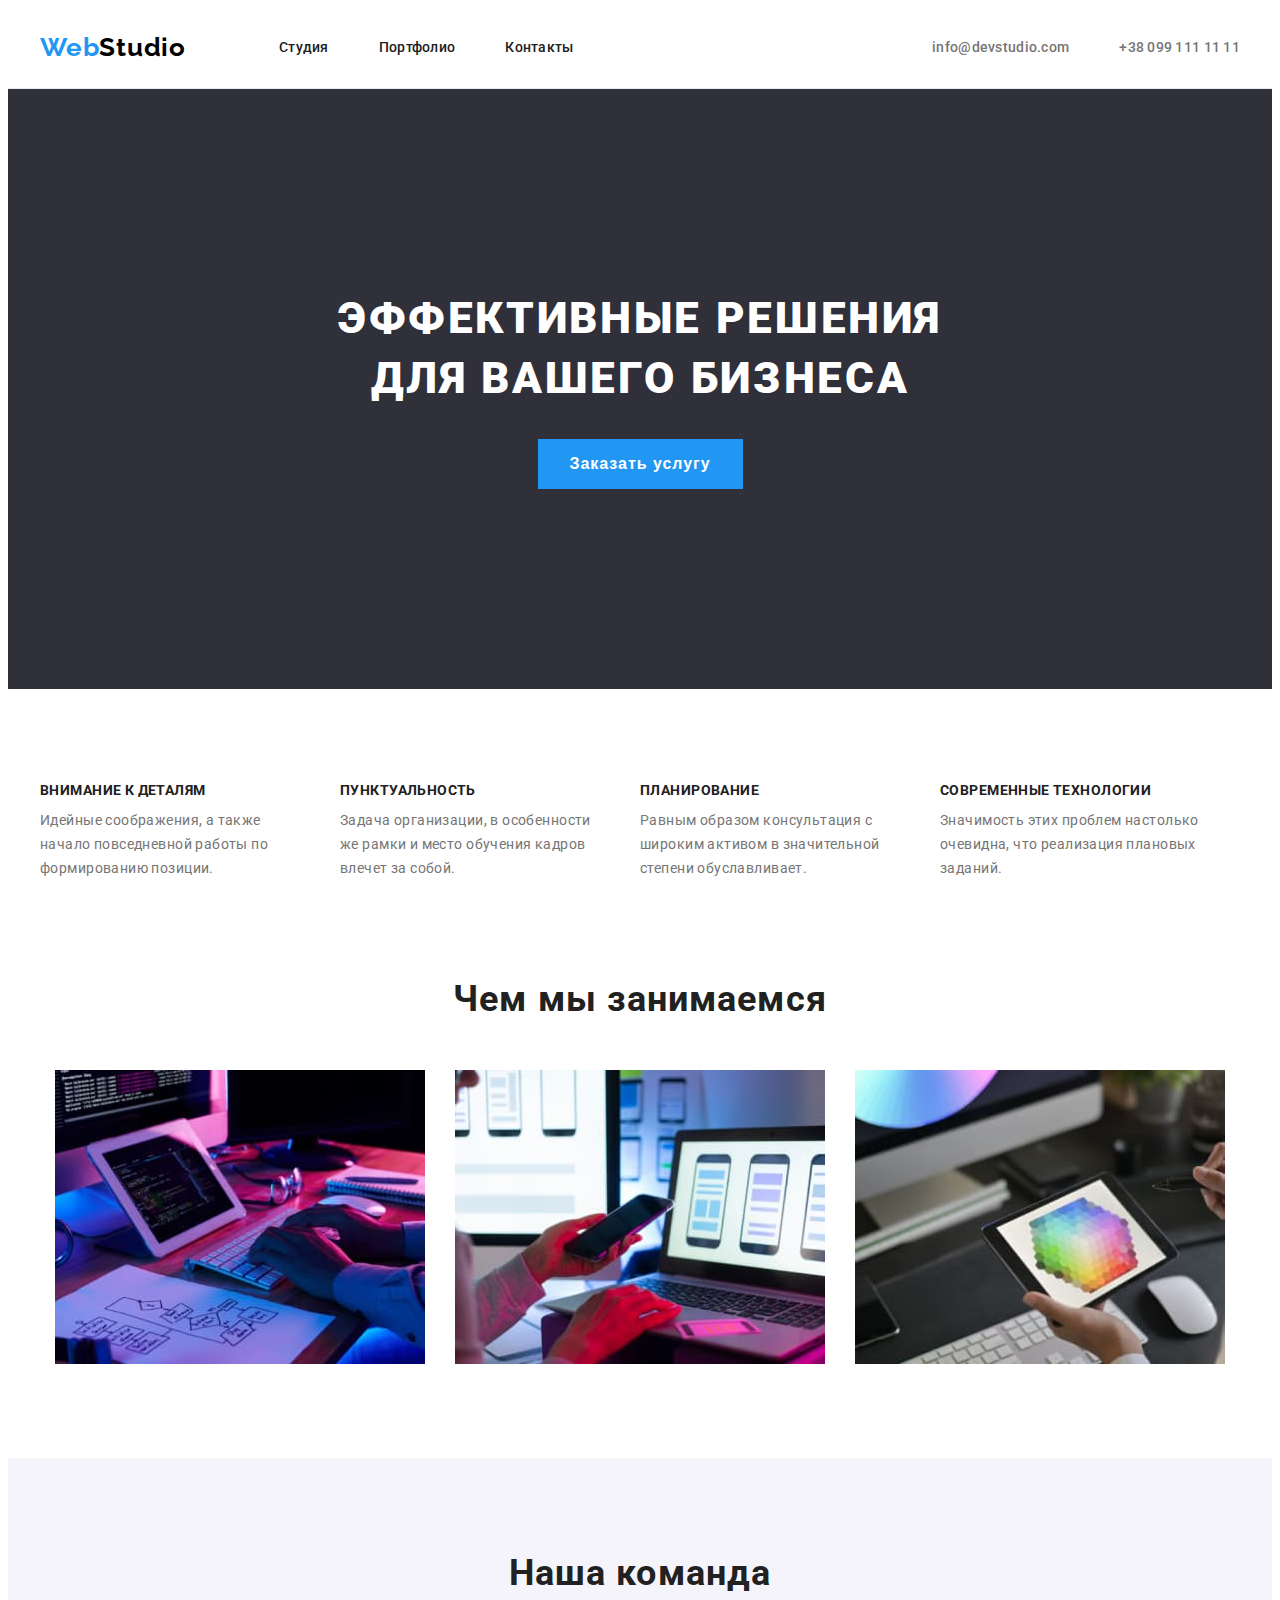
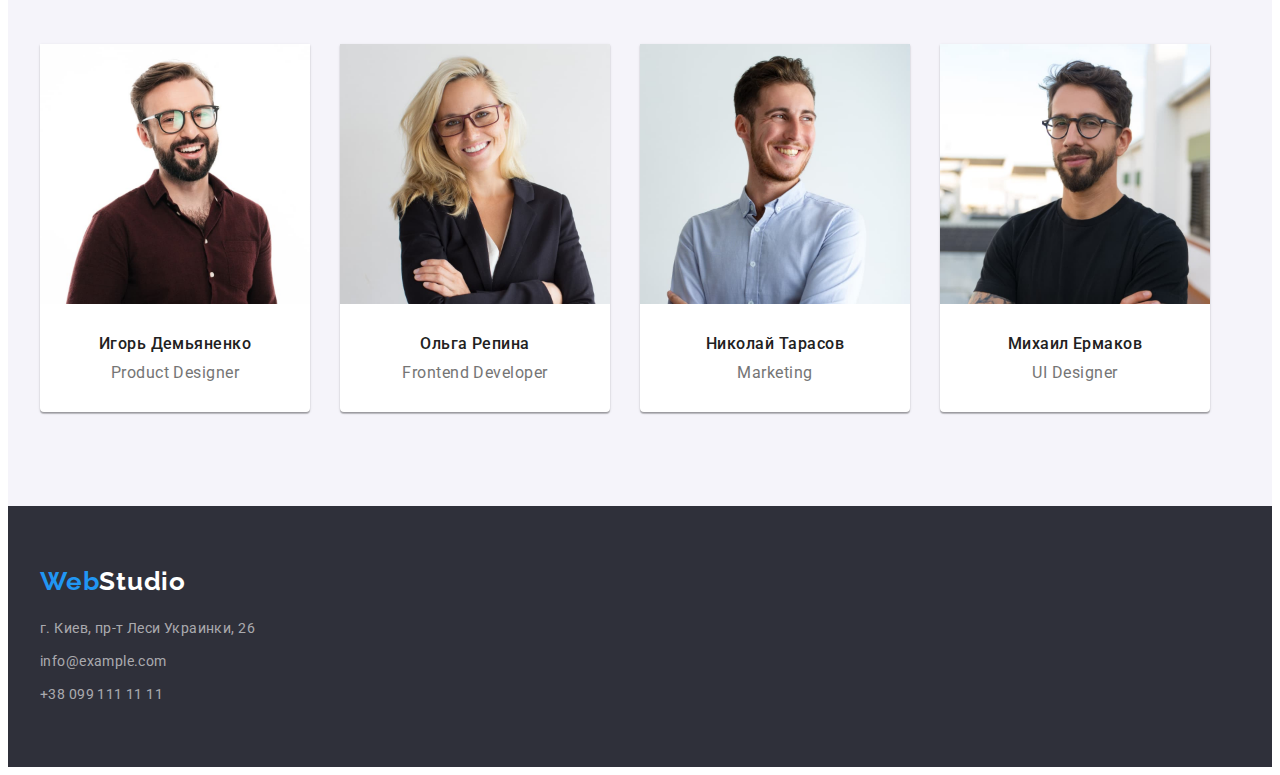
==== index.html @ e6c779dd "cloned files from 3 homework" ====
<!DOCTYPE html>
<html lang="ru">
  <head>
    <meta charset="UTF-8" />
    <meta http-equiv="X-UA-Compatible" content="IE=edge" />
    <meta name="viewport" content="width=device-width, initial-scale=1.0" />
    <title>Web Studio</title>

    <!-- Шрифти -->
    <link rel="preconnect" href="https://fonts.googleapis.com" />
    <link rel="preconnect" href="https://fonts.gstatic.com" crossorigin />
    <link
      href="https://fonts.googleapis.com/css2?family=Raleway:wght@700&family=Roboto:wght@400;500;700;900&display=swap"
      rel="stylesheet"
    />

    <!-- Modern normalize -->
    <link
      rel="stylesheet"
      href="https://cdnjs.cloudflare.com/ajax/libs/modern-normalize/1.1.0/modern-normalize.min.css"
      integrity="sha512-wpPYUAdjBVSE4KJnH1VR1HeZfpl1ub8YT/NKx4PuQ5NmX2tKuGu6U/JRp5y+Y8XG2tV+wKQpNHVUX03MfMFn9Q=="
      crossorigin="anonymous"
      referrerpolicy="no-referrer"
    />

    <!-- Стилі css -->
    <link rel="stylesheet" href="./css/style.css" />
  </head>

  <body>
    <!-- Header -->
    <header class="header">
      <div class="container header-container">
        <a class="logo link" href="index.html" lang="en">
          <span class="logo-part">Web</span>Studio</a
        >

        <nav class="header-nav">
          <ul class="menu-list list">
            <li class="menu-item">
              <a class="menu-link link" href="./index.html">Студия</a>
            </li>
            <li class="menu-item">
              <a class="menu-link link" href="./portfolio.html">Портфолио</a>
            </li>
            <li class="menu-item">
              <a class="menu-link link" href="">Контакты</a>
            </li>
          </ul>
        </nav>
        <ul class="contact-header-list list">
          <li class="header-item-mail">
            <a class="contact-header-link link" href="mailto:info@devstudio.com"
              >info@devstudio.com</a
            >
          </li>
          <li class="header-item-phone">
            <a class="contact-header-link link" href="tel:+380961111111"
              >+38 099 111 11 11</a
            >
          </li>
        </ul>
      </div>
    </header>

    <main>
      <!-- Hero -->
      <section class="hero">
        <div class="container">
          <h1 class="hero-title">
            Эффективные решения <br />
            для вашего бизнеса
          </h1>
          <button class="hero-btn" type="button">Заказать услугу</button>
        </div>
      </section>

      <!--Our advantages  -->
      <section class="section">
        <div class="container advantages">
          <h2 class="visually-hidden">Наши преимущества</h2>
          <ul class="advantages-list list">
            <li class="advantages-item">
              <h3 class="advantages-title">Внимание к деталям</h3>
              <p class="advantages-description">
                Идейные соображения, а также начало повседневной работы по
                формированию позиции.
              </p>
            </li>
            <li class="advantages-item">
              <h3 class="advantages-title">Пунктуальность</h3>
              <p class="advantages-description">
                Задача организации, в особенности же рамки и место обучения
                кадров влечет за собой.
              </p>
            </li>
            <li class="advantages-item">
              <h3 class="advantages-title">Планирование</h3>
              <p class="advantages-description">
                Равным образом консультация с широким активом в значительной
                степени обуславливает.
              </p>
            </li>
            <li class="advantages-item">
              <h3 class="advantages-title">Современные технологии</h3>
              <p class="advantages-description">
                Значимость этих проблем настолько очевидна, что реализация
                плановых заданий.
              </p>
            </li>
          </ul>
        </div>
      </section>

      <!-- What we do -->
      <section class="services section">
        <div class="container">
          <h2 class="section-title">Чем мы занимаемся</h2>
          <ul class="services-list list">
            <li class="services-item">
              <img
                class="services-img"
                src="./images/block1-img1.jpg"
                alt="сотрудник пишет код"
                width="370"
                height="294"
              />
            </li>
            <li class="services-item">
              <img
                class="services-img"
                src="./images/block1-img2.jpg"
                alt="сотрудник создает дизайн приложения"
                width="370"
                height="294"
              />
            </li>
            <li class="services-item">
              <img
                class="services-img"
                src="./images/block1-img3.jpg"
                alt="сотрудник делает палитру для графического дизайна"
                width="370"
                height="294"
              />
            </li>
          </ul>
        </div>
      </section>

      <!-- Our team -->
      <section class="team section">
        <div class="container">
          <h2 class="section-title">Наша команда</h2>
          <ul class="team-list list">
            <li class="team-list-item">
              <img
                class="team-list-photo"
                src="./images/block2-img1.jpg"
                alt="портретное фото сотрудника"
                width="270"
                height="260"
              />
              <div class="team-description">
                <h3 class="team-list-name">Игорь Демьяненко</h3>
                <p class="team-list-position" lang="en">Product Designer</p>
              </div>
            </li>
            <li class="team-list-item">
              <img
                class="team-list-photo"
                src="./images/block2-img2.jpg"
                alt="портретное фото сотрудника"
                width="270"
                height="260"
              />
              <div class="team-description">
                <h3 class="team-list-name">Ольга Репина</h3>
                <p class="team-list-position" lang="en">Frontend Developer</p>
              </div>
            </li>
            <li class="team-list-item">
              <img
                class="team-list-photo"
                src="./images/block2-img3.jpg"
                alt="портретное фото сотрудника"
                width="270"
                height="260"
              />
              <div class="team-description">
                <h3 class="team-list-name">Николай Тарасов</h3>
                <p class="team-list-position" lang="en">Marketing</p>
              </div>
            </li>
            <li class="team-list-item">
              <img
                class="team-list-photo"
                src="./images/block2-img4.jpg"
                alt="портретное фото сотрудника"
                width="270"
                height="260"
              />
              <div class="team-description">
                <h3 class="team-list-name">Михаил Ермаков</h3>
                <p class="team-list-position" lang="en">UI Designer</p>
              </div>
            </li>
          </ul>
        </div>
      </section>
    </main>

    <!-- Footer -->
    <footer class="footer">
      <div class="container">
        <a class="logo-footer link" href="index.html" lang="en"
          ><span class="logo-part">Web</span>Studio</a
        >
        <address class="address">
          <ul class="contacts-list list">
            <li class="contacts-list-item">
              <a
                class="contacts-footer-link link"
                href="https://goo.gl/maps/a1JVnRPQd5P11oBA7"
                target="_blank"
                rel="noopener noreferrer"
                >г. Киев, пр-т Леси Украинки, 26</a
              >
            </li>
            <li class="contacts-list-item">
              <a
                class="contacts-footer-link link"
                href="mailto:info@example.com"
                >info@example.com</a
              >
            </li>
            <li class="contacts-list-item">
              <a class="contacts-footer-link link" href="tel:+380991111111"
                >+38 099 111 11 11</a
              >
            </li>
          </ul>
        </address>
      </div>
    </footer>
  </body>
</html>
---- css/style.css ----
:root {
  --main-font: "Roboto", sans-serif;
  --main-text-color: #212121;
  --secondary-text-color: #757575;
  --secondary-text-color-white: #ffffff;
  --accent-color: #2196f3;
  --main-background-color: #e5e5e5;
  --secondary-background-color: #f5f4fa;
  --accent-background-color: #2f303a;
}

body {
  font-family: var(--main-font);
  color: var(--main-text-color);
}

h1,
h2,
h3,
h4,
h5,
h6,
p {
  margin: 0;
}

img {
  display: block;
  max-width: 100%;
  height: auto;
}

.visually-hidden {
  position: absolute;
  width: 1px;
  height: 1px;
  margin: -1px;
  border: 0;
  padding: 0;
  white-space: nowrap;
  clip-path: inset(100%);
  clip: rect(0 0 0 0);
  overflow: hidden;
}

.section {
  padding-top: 94px;
  padding-bottom: 94px;
}

.container {
  /* outline: 1px solid red; */
  width: 1200px;

  padding-left: 15px;
  padding-right: 15px;

  margin-left: auto;
  margin-right: auto;
}

.list {
  list-style: none;
  padding: 0;
  margin: 0;
}

.link {
  text-decoration: none;
  font-family: inherit;
  color: inherit;
}

.address {
  font-style: normal;
}

/* Header */

.header {
  border-bottom: 1px solid #ececec;

  background-color: var(--secondary-text-color-white);

  font-weight: 500;
  font-size: 14px;
  line-height: 1.14;
  letter-spacing: 0.02em;
}

.header-container {
  display: flex;
  align-items: center;
}

.logo {
  display: block;

  margin-right: 93px;
  padding-top: 24px;
  padding-bottom: 25px;

  font-family: "Raleway", sans-serif;
  font-weight: 700;
  font-size: 26px;
  line-height: 1.19;
  letter-spacing: 0.03em;

  color: #000000;
}

.logo-part {
  color: var(--accent-color);
}

.menu-list {
  display: flex;
  text-align: center;
}

.menu-item {
  margin-right: 50px;
}

.menu-item:last-child {
  margin-right: 0;
}

.menu-link {
  display: block;

  padding-top: 32px;
  padding-bottom: 32px;

  color: var(--main-text-color);
}

.menu-link:hover,
.menu-link:focus {
  color: var(--accent-color);
}

.contact-header-list {
  display: flex;

  margin-left: auto;

  color: var(--secondary-text-color);
}

.header-item-mail {
  margin-right: 50px;
}

.contact-header-link {
  display: block;

  padding-top: 32px;
  padding-bottom: 32px;
}

.contact-header-link:hover,
.contact-header-link:focus {
  color: var(--accent-color);
}

/* Hero */

.hero {
  padding: 200px 0;

  background-color: var(--accent-background-color);
  color: var(--secondary-text-color-white);
}

.hero-title {
  margin-bottom: 30px;

  color: inherit;

  font-weight: 900;
  font-size: 44px;
  line-height: 1.36;
  text-align: center;
  letter-spacing: 0.06em;
  text-transform: uppercase;
}

.hero-btn {
  display: block;

  margin: auto;
  padding: 10px 32px;

  min-width: 200px;
  min-height: 50px;
  border: none;

  color: inherit;
  background-color: var(--accent-color);

  font-weight: 700;
  font-size: 16px;
  line-height: 1.88;

  text-align: center;
  letter-spacing: 0.06em;

  cursor: pointer;
}

.hero-btn:hover,
.hero-btn:focus {
  background-color: #188ce8;
  color: inherit;
}

/* Our advantages, What we do */

.services {
  padding-top: 0;
}

.advantages-list {
  display: flex;
  align-items: center;
}

.advantages-item {
  margin-right: 30px;
}

.advantages-item:last-child {
  margin-right: 0;
}

.advantages-title {
  margin-bottom: 10px;

  color: var(--main-text-color);

  font-weight: 700;
  font-size: 14px;
  line-height: 1.14;
  letter-spacing: 0.03em;
  text-transform: uppercase;
}

.advantages-description {
  width: 270px;
  height: 75px;

  color: var(--secondary-text-color);
  font-size: 14px;

  line-height: 1.71;
  letter-spacing: 0.03em;
}

/* What we do */

.section-title {
  margin-bottom: 50px;

  font-weight: 700;
  font-size: 36px;
  line-height: 1.17;
  text-align: center;
  letter-spacing: 0.03em;

  color: var(--main-text-color);
}

.services-list {
  display: flex;
  justify-content: center;
}

.services-item {
  margin-right: 30px;
}

.services-item:last-child {
  margin-right: 0%;
}

/* Our team */

.team {
  background-color: var(--secondary-background-color);

  font-size: 16px;
  line-height: 1.19;
  letter-spacing: 0.03em;
}

.team-list {
  display: flex;
}

.team-list-item {
  margin-right: 30px;

  width: 270px;

  background-color: #ffffff;

  box-shadow: 0px 1px 3px rgba(0, 0, 0, 0.12), 0px 1px 1px rgba(0, 0, 0, 0.14),
    0px 2px 1px rgba(0, 0, 0, 0.2);
  border-radius: 0px 0px 4px 4px;
}

.team-list-item:last-child {
  margin-right: 0;
}

.team-description {
  padding: 30px 0;
}
.team-list-name {
  margin-bottom: 10px;

  font-size: 16px;
  font-weight: 500;
  text-align: center;

  color: var(--main-text-color);
}

.team-list-position {
  color: var(--secondary-text-color);
  text-align: center;
}

/* Footer */

.footer {
  background-color: var(--accent-background-color);
  padding: 60px 0;
}

.logo-footer {
  display: block;
  margin-bottom: 20px;

  color: var(--secondary-text-color-white);

  font-family: "Raleway", sans-serif;
  font-weight: 700;
  font-size: 26px;
  line-height: 1.19;
  letter-spacing: 0.03em;
}

.contacts-list-item {
  margin-bottom: 9px;

  font-size: 14px;
  line-height: 1.71;
  letter-spacing: 0.03em;

  color: var(--secondary-text-color-white);
}

.contacts-list-item:last-child {
  margin-bottom: 0;
}

.contacts-footer-link,
.contacts-footer-link {
  color: rgba(255, 255, 255, 0.6);
}

.contacts-footer-link:hover,
.contacts-footer-link:focus {
  color: var(--accent-color);
}

/* Portfolio */

.btn-list {
  display: flex;
  justify-content: center;
  align-items: center;

  margin-bottom: 50px;
}

.btn-list-item {
  margin-right: 8px;
}

.btn-list-item:last-child {
  margin-right: 0;
}

.button {
  padding: 6px 22px;

  font-weight: 500;
  font-size: 16px;
  line-height: 1.62;
  text-align: center;
  letter-spacing: 0.03em;

  background-color: var(--secondary-background-color);
  border-radius: 4px;
  cursor: pointer;
  border: none;
}

.button:hover,
.button:focus {
  background-color: var(--accent-color);
  color: var(--secondary-text-color-white);
}

.projects-list {
  display: flex;
  flex-wrap: wrap;
}

.projects-list-item {
  margin-right: 30px;
  margin-bottom: 30px;

  width: 370px;

  background: #ffffff;
}

.projects-list-item:nth-child(3n) {
  margin-right: 0;
}

.projects-list-item:nth-last-child(-n + 3) {
  margin-bottom: 0;
}

.project-description {
  padding: 20px 24px;
  border-left: 1px solid #eeeeee;
  border-right: 1px solid #eeeeee;
  border-bottom: 1px solid #eeeeee;
}

.project-name {
  margin-bottom: 4px;

  font-weight: 700;
  font-size: 18px;
  line-height: 2;
  letter-spacing: 0.06em;

  color: var(--main-text-color);
}

.project-name:hover {
  color: var(--accent-color);
}

.project-type {
  font-size: 16px;
  line-height: 1.88;
  letter-spacing: 0.03em;

  color: var(--secondary-text-color);
}

.project-type:hover {
  color: var(--accent-color);
}
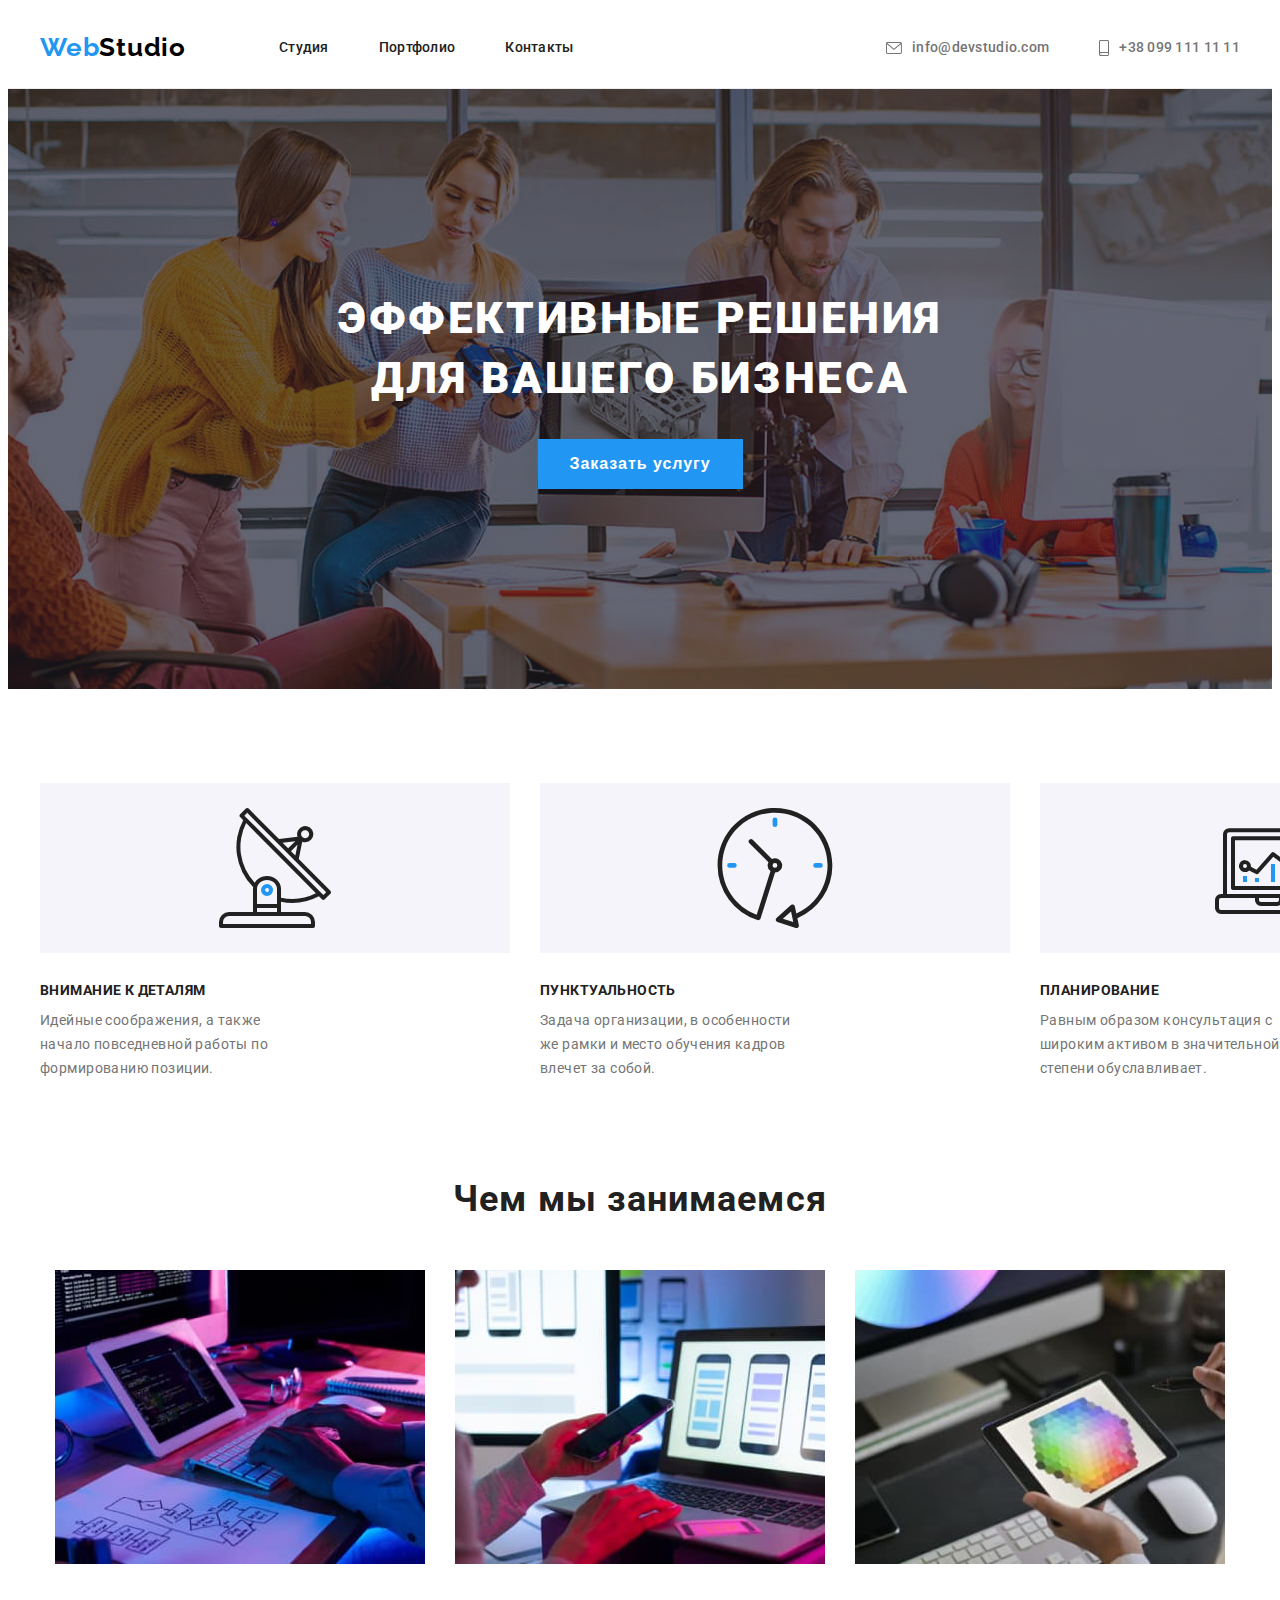
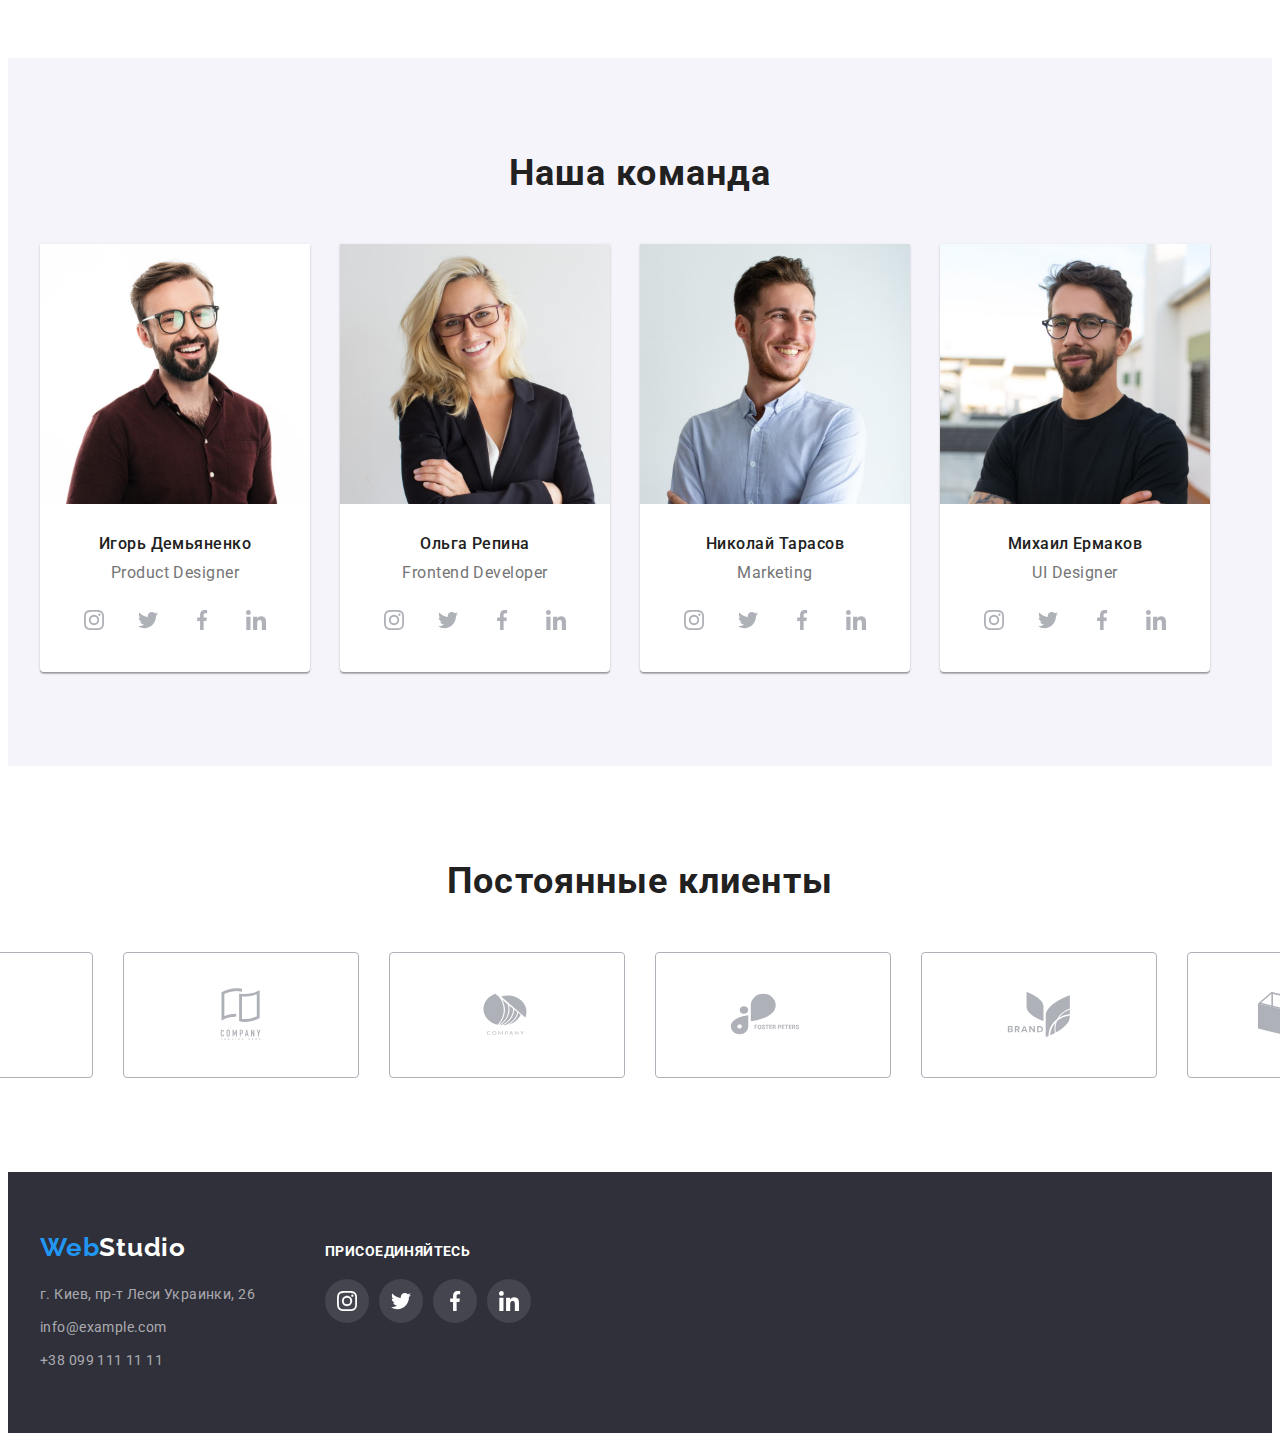
==== commit d07f76b2: "added section clients, icons, bcgrd and styles for all of them" ====
--- a/index.html
+++ b/index.html
@@ -50,13 +50,22 @@
         </nav>
         <ul class="contact-header-list list">
           <li class="header-item-mail">
-            <a class="contact-header-link link" href="mailto:info@devstudio.com"
-              >info@devstudio.com</a
+            <a
+              class="contact-header-link link"
+              href="mailto:info@devstudio.com"
+            >
+              <svg class="header-icon" width="16" height="12">
+                <use href="./images/icons.svg#icon-envelope"></use>
+              </svg>
+              info@devstudio.com</a
             >
           </li>
           <li class="header-item-phone">
-            <a class="contact-header-link link" href="tel:+380961111111"
-              >+38 099 111 11 11</a
+            <a class="contact-header-link link" href="tel:+380961111111">
+              <svg class="header-icon" width="10" height="16">
+                <use href="./images/icons.svg#icon-smartphone"></use>
+              </svg>
+              +38 099 111 11 11</a
             >
           </li>
         </ul>
@@ -81,6 +90,9 @@
           <h2 class="visually-hidden">Наши преимущества</h2>
           <ul class="advantages-list list">
             <li class="advantages-item">
+              <svg class="advantages-icon" width="70" height="70">
+                <use href="./images/icons.svg#icon-antenna"></use>
+              </svg>
               <h3 class="advantages-title">Внимание к деталям</h3>
               <p class="advantages-description">
                 Идейные соображения, а также начало повседневной работы по
@@ -88,6 +100,9 @@
               </p>
             </li>
             <li class="advantages-item">
+              <svg class="advantages-icon" width="70" height="70">
+                <use href="./images/icons.svg#icon-clock"></use>
+              </svg>
               <h3 class="advantages-title">Пунктуальность</h3>
               <p class="advantages-description">
                 Задача организации, в особенности же рамки и место обучения
@@ -95,6 +110,9 @@
               </p>
             </li>
             <li class="advantages-item">
+              <svg class="advantages-icon" width="70" height="70">
+                <use href="./images/icons.svg#icon-diagram"></use>
+              </svg>
               <h3 class="advantages-title">Планирование</h3>
               <p class="advantages-description">
                 Равным образом консультация с широким активом в значительной
@@ -102,6 +120,9 @@
               </p>
             </li>
             <li class="advantages-item">
+              <svg class="advantages-icon" width="70" height="70">
+                <use href="./images/icons.svg#icon-astronaut"></use>
+              </svg>
               <h3 class="advantages-title">Современные технологии</h3>
               <p class="advantages-description">
                 Значимость этих проблем настолько очевидна, что реализация
@@ -164,6 +185,60 @@
               <div class="team-description">
                 <h3 class="team-list-name">Игорь Демьяненко</h3>
                 <p class="team-list-position" lang="en">Product Designer</p>
+                <ul class="team-socials list">
+                  <li class="socials-item">
+                    <a
+                      class="socials-link link"
+                      href=""
+                      target="_blank"
+                      rel="noopener noreferrer"
+                      aria-label="иконка Instagram"
+                    >
+                      <svg class="socials-icon" width="20" height="20">
+                        <use href="./images/icons.svg#icon-instagram"></use>
+                      </svg>
+                    </a>
+                  </li>
+                  <li class="socials-item">
+                    <a
+                      class="socials-link link"
+                      href=""
+                      target="_blank"
+                      rel="noopener noreferrer"
+                      aria-label="иконка Twitter"
+                    >
+                      <svg class="socials-icon" width="20" height="20">
+                        <use href="./images/icons.svg#icon-twitter"></use>
+                      </svg>
+                    </a>
+                  </li>
+                  <li class="socials-item">
+                    <a
+                      class="socials-link link"
+                      href=""
+                      target="_blank"
+                      rel="noopener noreferrer"
+                      aria-label="иконка Facebook"
+                    >
+                      <svg class="socials-icon" width="20" height="20">
+                        <use href="./images/icons.svg#icon-facebook"></use>
+                      </svg>
+                    </a>
+                  </li>
+                  <li class="socials-item">
+                    <a
+                      class="socials-link link"
+                      href=""
+                      target="_blank"
+                      rel="noopener noreferrer"
+                      aria-label="иконка Linkedin"
+                    >
+                      <svg class="socials-icon" width="20" height="20">
+                        <use href="./images/icons.svg#icon-linkedin"></use>
+                      </svg>
+                    </a>
+                  </li>
+                </ul>
               </div>
             </li>
             <li class="team-list-item">
@@ -177,6 +252,60 @@
               <div class="team-description">
                 <h3 class="team-list-name">Ольга Репина</h3>
                 <p class="team-list-position" lang="en">Frontend Developer</p>
+                <ul class="team-socials list">
+                  <li class="socials-item">
+                    <a
+                      class="socials-link link"
+                      href=""
+                      target="_blank"
+                      rel="noopener noreferrer"
+                      aria-label="иконка Instagram"
+                    >
+                      <svg class="socials-icon" width="20" height="20">
+                        <use href="./images/icons.svg#icon-instagram"></use>
+                      </svg>
+                    </a>
+                  </li>
+                  <li class="socials-item">
+                    <a
+                      class="socials-link link"
+                      href=""
+                      target="_blank"
+                      rel="noopener noreferrer"
+                      aria-label="иконка Twitter"
+                    >
+                      <svg class="socials-icon" width="20" height="20">
+                        <use href="./images/icons.svg#icon-twitter"></use>
+                      </svg>
+                    </a>
+                  </li>
+                  <li class="socials-item">
+                    <a
+                      class="socials-link link"
+                      href=""
+                      target="_blank"
+                      rel="noopener noreferrer"
+                      aria-label="иконка Facebook"
+                    >
+                      <svg class="socials-icon" width="20" height="20">
+                        <use href="./images/icons.svg#icon-facebook"></use>
+                      </svg>
+                    </a>
+                  </li>
+                  <li class="socials-item">
+                    <a
+                      class="socials-link link"
+                      href=""
+                      target="_blank"
+                      rel="noopener noreferrer"
+                      aria-label="иконка Linkedin"
+                    >
+                      <svg class="socials-icon" width="20" height="20">
+                        <use href="./images/icons.svg#icon-linkedin"></use>
+                      </svg>
+                    </a>
+                  </li>
+                </ul>
               </div>
             </li>
             <li class="team-list-item">
@@ -190,6 +319,60 @@
               <div class="team-description">
                 <h3 class="team-list-name">Николай Тарасов</h3>
                 <p class="team-list-position" lang="en">Marketing</p>
+                <ul class="team-socials list">
+                  <li class="socials-item">
+                    <a
+                      class="socials-link link"
+                      href=""
+                      target="_blank"
+                      rel="noopener noreferrer"
+                      aria-label="иконка Instagram"
+                    >
+                      <svg class="socials-icon" width="20" height="20">
+                        <use href="./images/icons.svg#icon-instagram"></use>
+                      </svg>
+                    </a>
+                  </li>
+                  <li class="socials-item">
+                    <a
+                      class="socials-link link"
+                      href=""
+                      target="_blank"
+                      rel="noopener noreferrer"
+                      aria-label="иконка Twitter"
+                    >
+                      <svg class="socials-icon" width="20" height="20">
+                        <use href="./images/icons.svg#icon-twitter"></use>
+                      </svg>
+                    </a>
+                  </li>
+                  <li class="socials-item">
+                    <a
+                      class="socials-link link"
+                      href=""
+                      target="_blank"
+                      rel="noopener noreferrer"
+                      aria-label="иконка Facebook"
+                    >
+                      <svg class="socials-icon" width="20" height="20">
+                        <use href="./images/icons.svg#icon-facebook"></use>
+                      </svg>
+                    </a>
+                  </li>
+                  <li class="socials-item">
+                    <a
+                      class="socials-link link"
+                      href=""
+                      target="_blank"
+                      rel="noopener noreferrer"
+                      aria-label="иконка Linkedin"
+                    >
+                      <svg class="socials-icon" width="20" height="20">
+                        <use href="./images/icons.svg#icon-linkedin"></use>
+                      </svg>
+                    </a>
+                  </li>
+                </ul>
               </div>
             </li>
             <li class="team-list-item">
@@ -203,7 +386,148 @@
               <div class="team-description">
                 <h3 class="team-list-name">Михаил Ермаков</h3>
                 <p class="team-list-position" lang="en">UI Designer</p>
+                <ul class="team-socials list">
+                  <li class="socials-item">
+                    <a
+                      class="socials-link link"
+                      href=""
+                      target="_blank"
+                      rel="noopener noreferrer"
+                      aria-label="иконка Instagram"
+                    >
+                      <svg class="socials-icon" width="20" height="20">
+                        <use href="./images/icons.svg#icon-instagram"></use>
+                      </svg>
+                    </a>
+                  </li>
+                  <li class="socials-item">
+                    <a
+                      class="socials-link link"
+                      href=""
+                      target="_blank"
+                      rel="noopener noreferrer"
+                      aria-label="иконка Twitter"
+                    >
+                      <svg class="socials-icon" width="20" height="20">
+                        <use href="./images/icons.svg#icon-twitter"></use>
+                      </svg>
+                    </a>
+                  </li>
+                  <li class="socials-item">
+                    <a
+                      class="socials-link link"
+                      href=""
+                      target="_blank"
+                      rel="noopener noreferrer"
+                      aria-label="иконка Facebook"
+                    >
+                      <svg class="socials-icon" width="20" height="20">
+                        <use href="./images/icons.svg#icon-facebook"></use>
+                      </svg>
+                    </a>
+                  </li>
+                  <li class="socials-item">
+                    <a
+                      class="socials-link link"
+                      href=""
+                      target="_blank"
+                      rel="noopener noreferrer"
+                      aria-label="иконка Linkedin"
+                    >
+                      <svg class="socials-icon" width="20" height="20">
+                        <use href="./images/icons.svg#icon-linkedin"></use>
+                      </svg>
+                    </a>
+                  </li>
+                </ul>
               </div>
+            </li>
+          </ul>
+        </div>
+      </section>
+
+      <!-- Our clients -->
+      <section class="section">
+        <div class="container">
+          <h2 class="section-title">Постоянные клиенты</h2>
+          <ul class="clients list">
+            <li class="clients-item">
+              <a
+                class="clients-link link"
+                href=""
+                target="_blank"
+                rel="noopener noreferrer"
+                aria-label="логотип клиента 1"
+              >
+                <svg class="clients-icon" width="106" height="60">
+                  <use href="./images/icons.svg#icon-logo-1"></use>
+                </svg>
+              </a>
+            </li>
+            <li class="clients-item">
+              <a
+                class="clients-link link"
+                href=""
+                target="_blank"
+                rel="noopener noreferrer"
+                aria-label="логотип клиента 2"
+              >
+                <svg class="clients-icon" width="106" height="60">
+                  <use href="./images/icons.svg#icon-logo-2"></use>
+                </svg>
+              </a>
+            </li>
+            <li class="clients-item">
+              <a
+                class="clients-link link"
+                href=""
+                target="_blank"
+                rel="noopener noreferrer"
+                aria-label="логотип клиента 3"
+              >
+                <svg class="clients-icon" width="106" height="60">
+                  <use href="./images/icons.svg#icon-logo-3"></use>
+                </svg>
+              </a>
+            </li>
+            <li class="clients-item">
+              <a
+                class="clients-link link"
+                href=""
+                target="_blank"
+                rel="noopener noreferrer"
+                aria-label="логотип клиента 4"
+              >
+                <svg class="clients-icon" width="106" height="60">
+                  <use href="./images/icons.svg#icon-logo-4"></use>
+                </svg>
+              </a>
+            </li>
+            <li class="clients-item">
+              <a
+                class="clients-link link"
+                href=""
+                target="_blank"
+                rel="noopener noreferrer"
+                aria-label="логотип клиента 5"
+              >
+                <svg class="clients-icon" width="106" height="60">
+                  <use href="./images/icons.svg#icon-logo-5"></use>
+                </svg>
+              </a>
+            </li>
+            <li class="clients-item">
+              <a
+                class="clients-link link"
+                href=""
+                target="_blank"
+                rel="noopener noreferrer"
+                aria-label="логотип клиента 6"
+              >
+                <svg class="clients-icon" width="106" height="60">
+                  <use href="./images/icons.svg#icon-logo-6"></use>
+                </svg>
+              </a>
             </li>
           </ul>
         </div>
@@ -212,35 +536,95 @@
 
     <!-- Footer -->
     <footer class="footer">
-      <div class="container">
-        <a class="logo-footer link" href="index.html" lang="en"
-          ><span class="logo-part">Web</span>Studio</a
-        >
-        <address class="address">
-          <ul class="contacts-list list">
-            <li class="contacts-list-item">
-              <a
-                class="contacts-footer-link link"
-                href="https://goo.gl/maps/a1JVnRPQd5P11oBA7"
-                target="_blank"
-                rel="noopener noreferrer"
-                >г. Киев, пр-т Леси Украинки, 26</a
-              >
-            </li>
-            <li class="contacts-list-item">
-              <a
-                class="contacts-footer-link link"
-                href="mailto:info@example.com"
-                >info@example.com</a
-              >
-            </li>
-            <li class="contacts-list-item">
-              <a class="contacts-footer-link link" href="tel:+380991111111"
-                >+38 099 111 11 11</a
-              >
+      <div class="container footer-container">
+        <div class="footer-logo-adress">
+          <a class="logo-footer link" href="index.html" lang="en"
+            ><span class="logo-part">Web</span>Studio</a
+          >
+          <address class="address">
+            <ul class="contacts-list list">
+              <li class="contacts-list-item map">
+                <a
+                  class="contacts-footer-link link"
+                  href="https://goo.gl/maps/a1JVnRPQd5P11oBA7"
+                  target="_blank"
+                  rel="noopener noreferrer"
+                  >г. Киев, пр-т Леси Украинки, 26</a
+                >
+              </li>
+              <li class="contacts-list-item">
+                <a
+                  class="contacts-footer-link link"
+                  href="mailto:info@example.com"
+                  >info@example.com</a
+                >
+              </li>
+              <li class="contacts-list-item">
+                <a class="contacts-footer-link link" href="tel:+380991111111"
+                  >+38 099 111 11 11</a
+                >
+              </li>
+            </ul>
+          </address>
+        </div>
+
+        <div class="footer-join">
+          <h3 class="join-title">Присоединяйтесь</h3>
+          <ul class="join-list list">
+            <li class="join-item">
+              <a
+                class="join-link link"
+                href=""
+                target="_blank"
+                rel="noopener noreferrer"
+                aria-label="иконка Instagram"
+              >
+                <svg class="join-icon" width="20" height="20">
+                  <use href="./images/icons.svg#icon-instagram"></use>
+                </svg>
+              </a>
+            </li>
+            <li class="join-item">
+              <a
+                class="join-link link"
+                href=""
+                target="_blank"
+                rel="noopener noreferrer"
+                aria-label="иконка Twitter"
+              >
+                <svg class="join-icon" width="20" height="20">
+                  <use href="./images/icons.svg#icon-twitter"></use>
+                </svg>
+              </a>
+            </li>
+            <li class="join-item">
+              <a
+                class="join-link link"
+                href=""
+                target="_blank"
+                rel="noopener noreferrer"
+                aria-label="иконка Facebook"
+              >
+                <svg class="join-icon" width="20" height="20">
+                  <use href="./images/icons.svg#icon-facebook"></use>
+                </svg>
+              </a>
+            </li>
+            <li class="join-item">
+              <a
+                class="join-link link"
+                href=""
+                target="_blank"
+                rel="noopener noreferrer"
+                aria-label="иконка Linkedin"
+              >
+                <svg class="join-icon" width="20" height="20">
+                  <use href="./images/icons.svg#icon-linkedin"></use>
+                </svg>
+              </a>
             </li>
           </ul>
-        </address>
+        </div>
       </div>
     </footer>
   </body>
--- a/css/style.css
+++ b/css/style.css
@@ -153,10 +153,13 @@
 }
 
 .contact-header-link {
-  display: block;
+  display: flex;
+  align-items: center;
 
   padding-top: 32px;
   padding-bottom: 32px;
+
+  color: var(--secondary-text-color);
 }
 
 .contact-header-link:hover,
@@ -164,10 +167,27 @@
   color: var(--accent-color);
 }
 
+.header-icon {
+  margin-right: 10px;
+  fill: currentColor;
+}
+
 /* Hero */
 
 .hero {
   padding: 200px 0;
+  max-width: 1600px;
+  margin-left: auto;
+  margin-right: auto;
+
+  background-image: linear-gradient(
+      to right,
+      rgba(47, 48, 58, 0.4),
+      rgba(47, 48, 58, 0.4)
+    ),
+    url(../images/heros/bcg-heroes.jpg);
+  background-repeat: no-repeat;
+  background-position: center;
 
   background-color: var(--accent-background-color);
   color: var(--secondary-text-color-white);
@@ -234,6 +254,19 @@
   margin-right: 0;
 }
 
+.advantages-icon {
+  display: flex;
+  align-items: center;
+  justify-content: center;
+
+  padding: 25px 100px;
+  margin-bottom: 30px;
+
+  background-color: var(--secondary-background-color);
+  width: 270px;
+  height: 120px;
+}
+
 .advantages-title {
   margin-bottom: 10px;
 
@@ -328,8 +361,82 @@
 }
 
 .team-list-position {
+  margin-bottom: 16px;
+
   color: var(--secondary-text-color);
   text-align: center;
+}
+
+.team-socials {
+  display: flex;
+  align-items: center;
+  justify-content: center;
+}
+
+.socials-item:not(:last-child) {
+  margin-right: 10px;
+}
+
+.socials-link {
+  display: flex;
+  justify-content: center;
+  align-items: center;
+
+  width: 44px;
+  height: 44px;
+
+  background-color: #ffffff;
+  color: #afb1b8;
+
+  border-radius: 50%;
+}
+
+.socials-link:hover,
+.socials-link:focus {
+  background: var(--accent-color);
+  color: var(--secondary-text-color-white);
+}
+
+.socials-icon {
+  fill: currentColor;
+}
+
+/* Our clients */
+
+.clients {
+  display: flex;
+  justify-content: center;
+  align-items: center;
+}
+
+.clients-item:not(:last-child) {
+  margin-right: 30px;
+}
+
+.clients-link {
+  display: flex;
+  align-items: center;
+  justify-content: center;
+
+  padding: 16px 32px;
+
+  width: 170px;
+  height: 92px;
+
+  border: #afb1b8 1px solid;
+  border-radius: 4px;
+
+  color: #afb1b8;
+}
+
+.clients-link:hover,
+.clients-link:focus {
+  border-color: var(--accent-color);
+}
+
+.clients-icon {
+  align-items: center;
+  fill: currentColor;
 }
 
 /* Footer */
@@ -376,6 +483,58 @@
   color: var(--accent-color);
 }
 
+.footer-container {
+  display: flex;
+  align-items: baseline;
+}
+
+.footer-logo-adress {
+  margin-right: 70px;
+}
+
+.join-title {
+  margin-bottom: 20px;
+
+  font-weight: 700;
+  font-size: 14px;
+  line-height: 16px;
+  letter-spacing: 0.03em;
+  text-transform: uppercase;
+
+  color: #ffffff;
+}
+
+.join-list {
+  display: flex;
+}
+
+.join-item:not(:last-child) {
+  margin-right: 10px;
+}
+
+.join-link {
+  display: flex;
+  align-items: center;
+  justify-content: center;
+
+  width: 44px;
+  height: 44px;
+
+  background-color: rgba(255, 255, 255, 0.1);
+  border-radius: 50%;
+
+  color: var(--secondary-text-color-white);
+}
+
+.join-link:hover,
+.join-link:focus {
+  background-color: var(--accent-color);
+}
+
+.join-icon {
+  fill: currentColor;
+}
+
 /* Portfolio */
 
 .btn-list {
@@ -413,11 +572,20 @@
 .button:focus {
   background-color: var(--accent-color);
   color: var(--secondary-text-color-white);
+
+  box-shadow: 0px 3px 1px rgba(0, 0, 0, 0.1), 0px 1px 2px rgba(0, 0, 0, 0.08),
+    0px 2px 2px rgba(0, 0, 0, 0.12);
+  border-radius: 4px;
 }
 
 .projects-list {
   display: flex;
   flex-wrap: wrap;
+}
+
+.projects-list-item:hover {
+  box-shadow: 0px 1px 1px rgba(0, 0, 0, 0.12), 0px 4px 4px rgba(0, 0, 0, 0.06),
+    1px 4px 6px rgba(0, 0, 0, 0.16);
 }
 
 .projects-list-item {
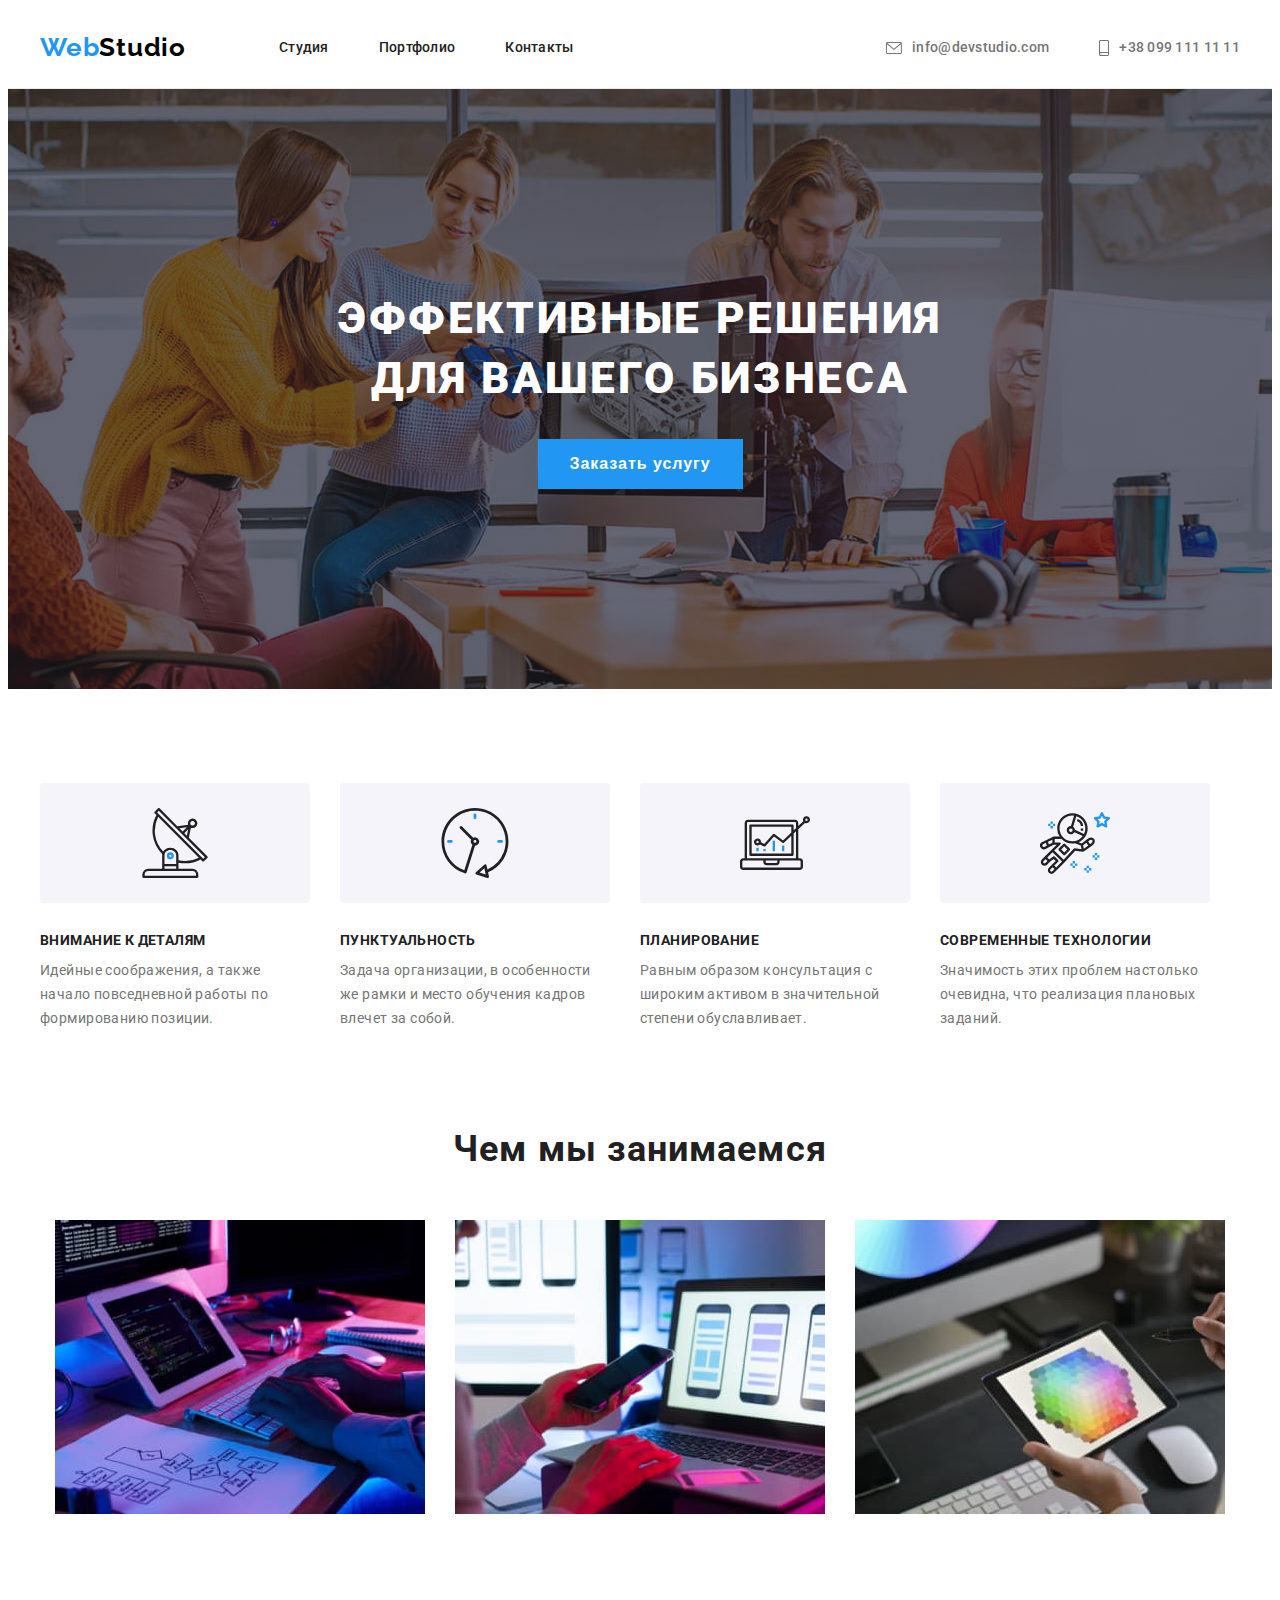
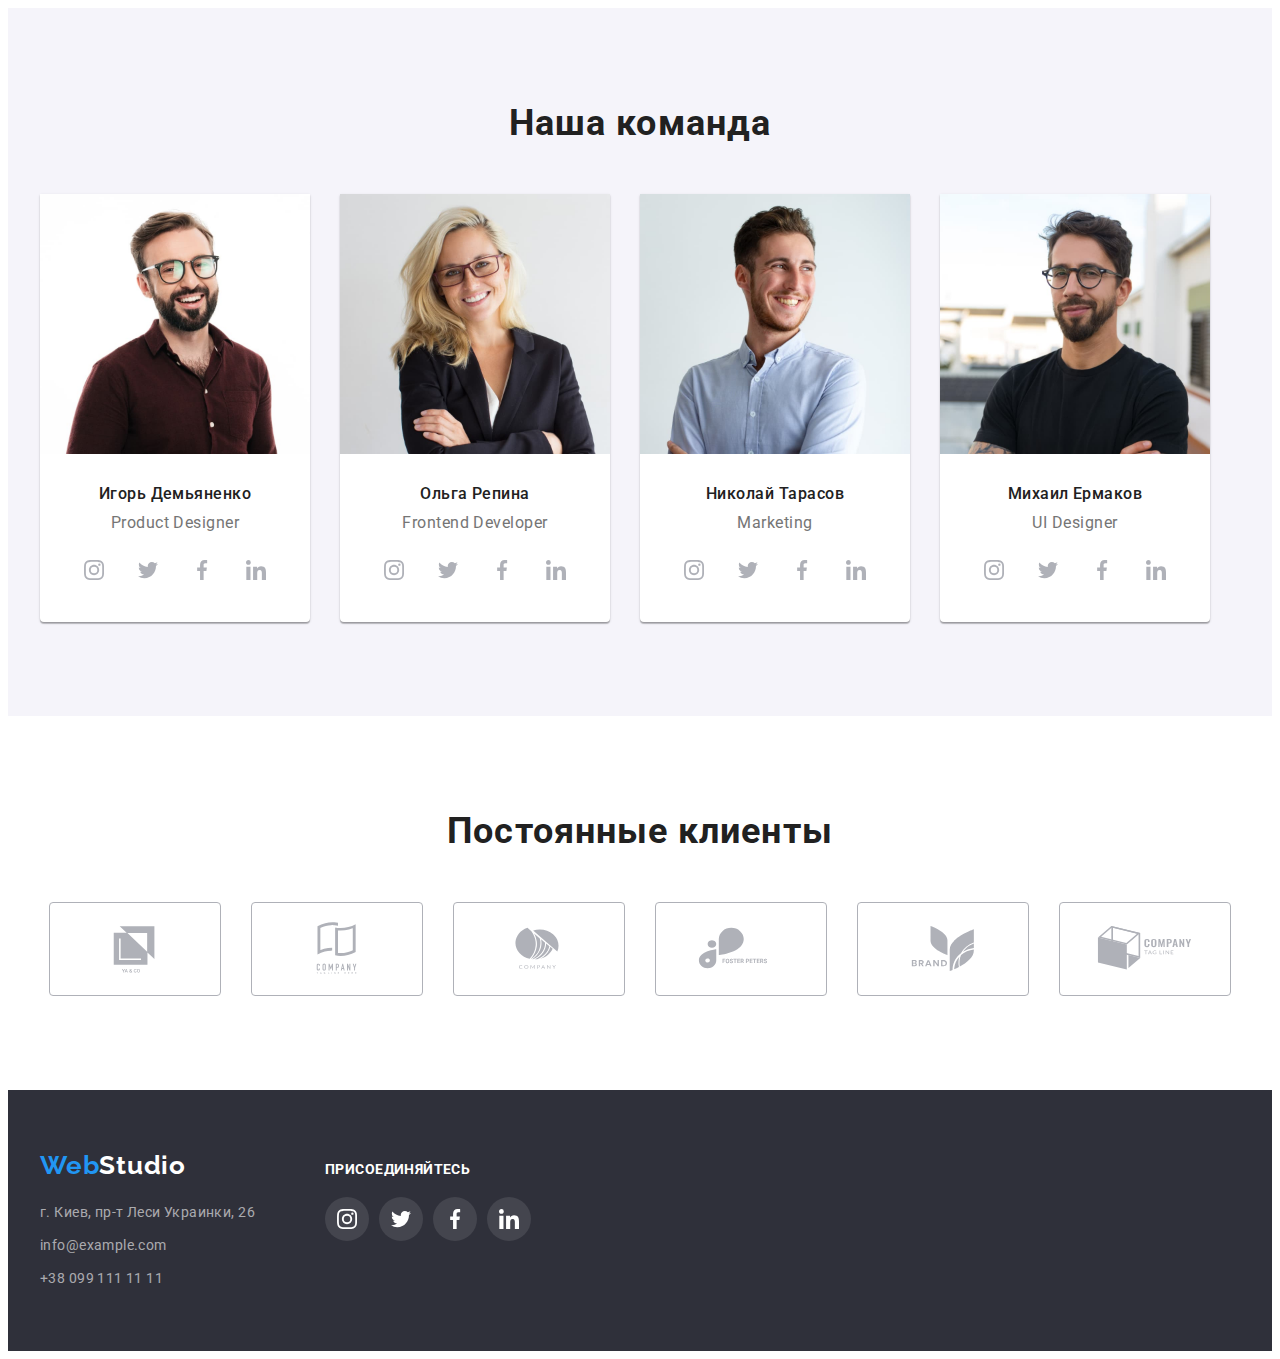
==== commit 2d09fed2: "corrected all mistakes" ====
--- a/index.html
+++ b/index.html
@@ -90,9 +90,11 @@
           <h2 class="visually-hidden">Наши преимущества</h2>
           <ul class="advantages-list list">
             <li class="advantages-item">
-              <svg class="advantages-icon" width="70" height="70">
+              <div class="advantages-img">
+              <svg class="advantages-icon" >
                 <use href="./images/icons.svg#icon-antenna"></use>
               </svg>
+              </div>
               <h3 class="advantages-title">Внимание к деталям</h3>
               <p class="advantages-description">
                 Идейные соображения, а также начало повседневной работы по
@@ -100,9 +102,11 @@
               </p>
             </li>
             <li class="advantages-item">
-              <svg class="advantages-icon" width="70" height="70">
+              <div class="advantages-img">
+              <svg class="advantages-icon" >
                 <use href="./images/icons.svg#icon-clock"></use>
               </svg>
+              </div>
               <h3 class="advantages-title">Пунктуальность</h3>
               <p class="advantages-description">
                 Задача организации, в особенности же рамки и место обучения
@@ -110,9 +114,11 @@
               </p>
             </li>
             <li class="advantages-item">
-              <svg class="advantages-icon" width="70" height="70">
+              <div class="advantages-img">
+              <svg class="advantages-icon" >
                 <use href="./images/icons.svg#icon-diagram"></use>
               </svg>
+              </div>
               <h3 class="advantages-title">Планирование</h3>
               <p class="advantages-description">
                 Равным образом консультация с широким активом в значительной
@@ -120,9 +126,11 @@
               </p>
             </li>
             <li class="advantages-item">
-              <svg class="advantages-icon" width="70" height="70">
+              <div class="advantages-img">
+              <svg class="advantages-icon" >
                 <use href="./images/icons.svg#icon-astronaut"></use>
               </svg>
+              </div>
               <h3 class="advantages-title">Современные технологии</h3>
               <p class="advantages-description">
                 Значимость этих проблем настолько очевидна, что реализация
--- a/css/style.css
+++ b/css/style.css
@@ -49,7 +49,6 @@
 }
 
 .container {
-  /* outline: 1px solid red; */
   width: 1200px;
 
   padding-left: 15px;
@@ -188,6 +187,7 @@
     url(../images/heros/bcg-heroes.jpg);
   background-repeat: no-repeat;
   background-position: center;
+  background-size: cover;
 
   background-color: var(--accent-background-color);
   color: var(--secondary-text-color-white);
@@ -254,17 +254,21 @@
   margin-right: 0;
 }
 
+.advantages-img{
+ display: flex;
+ align-items: center;
+ justify-content: center;
+
+ padding: 25px 100px;
+ margin-bottom: 30px;
+
+ background-color: var(--secondary-background-color);
+ border-radius: 4px;
+}
+
 .advantages-icon {
-  display: flex;
-  align-items: center;
-  justify-content: center;
-
-  padding: 25px 100px;
-  margin-bottom: 30px;
-
-  background-color: var(--secondary-background-color);
-  width: 270px;
-  height: 120px;
+  width: 70px;
+  height: 70px;
 }
 
 .advantages-title {
@@ -418,8 +422,6 @@
   align-items: center;
   justify-content: center;
 
-  padding: 16px 32px;
-
   width: 170px;
   height: 92px;
 
@@ -437,6 +439,11 @@
 .clients-icon {
   align-items: center;
   fill: currentColor;
+}
+
+.clients-link:hover .clients-icon,
+.clients-link:focus .clients-icon {
+  fill: var(--accent-color);
 }
 
 /* Footer */
@@ -583,11 +590,6 @@
   flex-wrap: wrap;
 }
 
-.projects-list-item:hover {
-  box-shadow: 0px 1px 1px rgba(0, 0, 0, 0.12), 0px 4px 4px rgba(0, 0, 0, 0.06),
-    1px 4px 6px rgba(0, 0, 0, 0.16);
-}
-
 .projects-list-item {
   margin-right: 30px;
   margin-bottom: 30px;
@@ -603,6 +605,13 @@
 
 .projects-list-item:nth-last-child(-n + 3) {
   margin-bottom: 0;
+}
+
+.project-list-link:hover,
+.project-list-link:focus {
+  display: block;
+  box-shadow: 0px 1px 1px rgba(0, 0, 0, 0.12), 0px 4px 4px rgba(0, 0, 0, 0.06),
+    1px 4px 6px rgba(0, 0, 0, 0.16);
 }
 
 .project-description {
